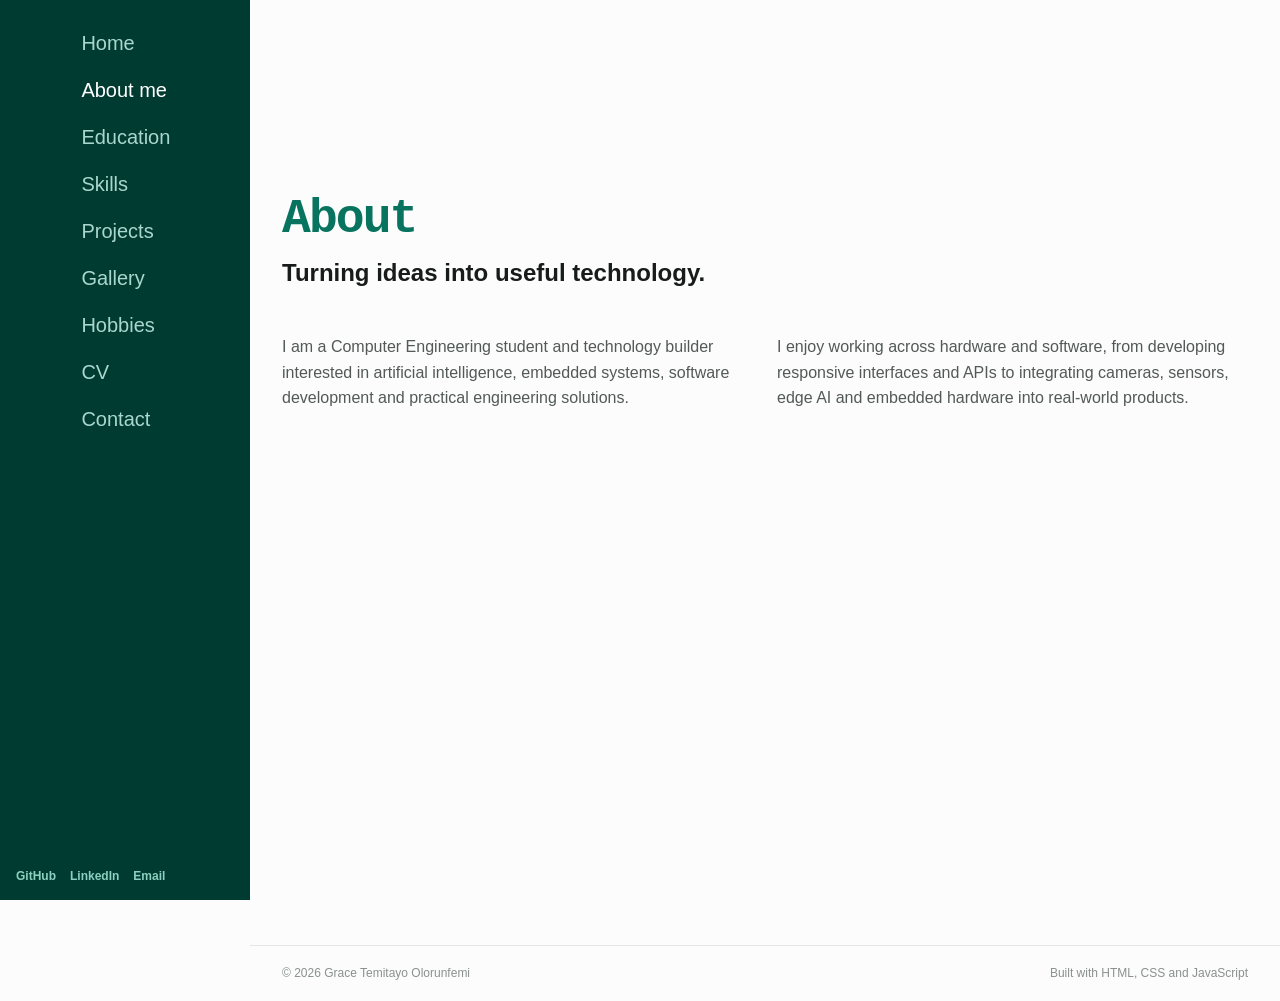
==== about.html @ 9be9e39b "Added gallery part" ====
<!DOCTYPE html>
<html lang="en">
<head>
  <meta charset="UTF-8">
  <meta name="viewport" content="width=device-width, initial-scale=1.0">
  <meta name="description" content="About Grace Temitayo Olorunfemi, a Computer Engineering student and technology builder.">
  <link rel="icon" type="image/png" href="assets/images/grace.png">
    <link rel="icon" type="image/png" href="assets/images/grace.png">
  <link rel="stylesheet" href="assets/style.css">
  <script src="assets/script.js" defer></script>
  <title>About</title>
</head>
<body>

  <input type="checkbox" id="menu-toggle" class="menu-toggle">

  <header class="mobile-header">
    <a href="index.html" class="mobile-brand">Grace</a>
    <label for="menu-toggle" class="menu-button" aria-label="Toggle navigation" aria-controls="site-navigation">
      <span></span><span></span><span></span>
    </label>
  </header>

  <aside class="sidebar">
    <div class="sidebar-top">
      <nav id="site-navigation" class="nav" aria-label="Main navigation">
        <a href="index.html" class="nav-link">Home</a>
        <a href="about.html" class="nav-link active">About me</a>
        <a href="education.html" class="nav-link">Education</a>
        <a href="skills.html" class="nav-link">Skills</a>
        <a href="projects.html" class="nav-link">Projects</a>
        <a href="gallery.html" class="nav-link">Gallery</a>
        <a href="hobbies.html" class="nav-link">Hobbies</a>
        <a href="cv.html" class="nav-link">CV</a>
        <a href="contact.html" class="nav-link">Contact</a>
      </nav>
    </div>
    <div class="sidebar-bottom">
      <div class="socials">
        <a href="#" aria-label="GitHub profile">GitHub</a>
        <a href="#" aria-label="LinkedIn profile">LinkedIn</a>
        <a href="mailto:graceolorunfemi96@gmail.com" aria-label="Email Grace">Email</a>
      </div>
    </div>
  </aside>

  <main id="main-content" class="main-content">
    <section id="about" class="section page-section">
      <div class="section-heading">
        <h2 class="eyebrow">About</h2>
        <h1>Turning ideas into useful technology.</h1>
      </div>
      <div class="about-grid">
        <p>I am a Computer Engineering student and technology builder interested in artificial intelligence, embedded systems, software development and practical engineering solutions.</p>
        <p>I enjoy working across hardware and software, from developing responsive interfaces and APIs to integrating cameras, sensors, edge AI and embedded hardware into real-world products.</p>
      </div>
    </section>
  </main>

  <footer class="footer">
    <span>© 2026 Grace Temitayo Olorunfemi</span>
    <span>Built with HTML, CSS and JavaScript</span>
  </footer>
</body>
</html>
---- assets/style.css ----
:root {
  --green-950: #003b32;
  --green-900: #00483d;
  --green-800: #075b4d;
  --green-700: #08745f;
  --green-600: #10806a;
  --mint: #e1f3ee;
  --mint-strong: #c9ebe2;
  --white: #ffffff;
  --off-white: #fbfcfb;
  --text: #171b1a;
  --muted: #747b78;
  --border: #e2e7e5;
  --shadow: 0 18px 50px rgba(0, 59, 50, 0.08);
  --radius: 12px;
}

* {
  box-sizing: border-box;
  margin: 0;
  padding: 0;
}

html {
  scroll-behavior: smooth;
  scroll-padding-top: 76px;
}

body {
  min-width: 320px;
  background: var(--off-white);
  color: var(--text);
  font-family: Arial, Helvetica, sans-serif;
  line-height: 1.6;
  overflow-x: hidden;
}

  #home{
    display: flex;
    flex-direction: column;
    align-items: center;
  }

a {
  color: inherit;
  text-decoration: none;
}

button,
input,
textarea {
  font: inherit;
}

.menu-toggle {
  position: absolute;
  opacity: 0;
  pointer-events: none;
}

/* ---------------- Mobile header ---------------- */

.mobile-header {
  position: sticky;
  top: 0;
  z-index: 100;
  height: 64px;
  padding: 0 16px;
  display: flex;
  align-items: center;
  justify-content: space-between;
  background: var(--green-950);
  color: white;
}

.mobile-brand {
  font-weight: 700;
  letter-spacing: -0.02em;
}

.mobile-avatar,
.logo {
  display: none;
  place-items: center;
  width: 60px;
  height: 38px;
  border-radius: 8px;
  background: var(--green-800);
  color: white;
  font-weight: 700;
}

.menu-button {
  width: 36px;
  height: 36px;
  display: flex;
  flex-direction: column;
  justify-content: center;
  gap: 5px;
  cursor: pointer;
}

#project-2:hover {
  background-color: var(--green-950);
  color: white;
}
.menu-button span {
  display: block;
  width: 17px;
  height: 2px;
  border-radius: 2px;
  background: white;
}

.hero-image {
  border: 1px solid #003b32;
  border-radius: 50%;
  box-shadow: inset 0 0 10px rgba(0, 59, 50, 0.2);
  width: 100%;
}
/* ---------------- Mobile nav drawer ---------------- */

.sidebar {
  position: fixed;
  inset: 64px 0 auto 0;
  z-index: 90;
  max-height: 0;
  overflow: hidden;
  background: var(--green-950);
  color: white;
  transition: max-height 0.3s ease;
}

.nav {
  display: flex;
  flex-direction: column;
  margin-left: 30%;
}

.nav a{
  font-size: 20px;
}
.nav-link {
  display: flex;
  align-items: center;
  gap: 20px;
  padding: 10px 4px;
  color: #a9d7ce;
  font-size: 14px;
}

.nav-link:hover,
.nav-link.active {
  color: white;
}

.icon {
  width: 18px;
  text-align: center;
  color: #69c8b5;
  font-size: 14px;
}

.sidebar-bottom {
  display: none;
}

#menu-toggle:checked ~ .sidebar {
  max-height: calc(100vh - 64px);
  overflow-y: auto;
}

/* ---------------- General layout ---------------- */

.main-content {
  width: 100%;
}

.section {
  width: 100%;
  max-width: 1100px;
  margin: 0 auto;
  padding: 76px 16px;
}
.section1 {
  width: 100%;
  max-width: 1100px;
  margin: 0 auto;
  padding: 76px 16px;
}

.hero {
  min-height: calc(100vh - 64px);
  display: flex;
  align-items: center;
  position: relative;
  padding-top: 60px;
  padding-bottom: 60px;
}

.hero-copy {
  width: 100%;
}

.terminal-line,
.hero-role,
.eyebrow {
  font-family: "Courier New", Courier, monospace;
}

.terminal-line {
  color: var(--green-700);
  font-size: 13px;
  margin-bottom: 10px;
}

.terminal-line span {
  margin-right: 9px;
  font-weight: 700;
}

.hero h1 {
  max-width: 720px;
  font-size: clamp(2.25rem, 11vw, 4.7rem);
  line-height: 1.02;
  letter-spacing: -0.055em;
  margin-bottom: 9px;
}

.hero-role {
  color: #666e6b;
  font-size: 14px;
}

.hero-actions {
  display: flex;
  flex-direction: column;
  gap: 10px;
  margin-top: 36px;
  max-width: 360px;
}

.button {
  min-height: 46px;
  display: inline-flex;
  justify-content: center;
  align-items: center;
  padding: 10px 18px;
  border: 1px solid var(--green-700);
  border-radius: 9px;
  font-weight: 700;
  font-size: 14px;
  cursor: pointer;
  transition: transform 0.2s ease, background 0.2s ease;
}

.button:hover {
  transform: translateY(-2px);
}

.button-primary {
  background: var(--green-700);
  color: white;
}

.button-primary:hover {
  background: var(--green-800);
}

.button-outline {
  background: transparent;
  color: var(--green-800);
}

.skill-pills,
.tech-list,
.hobby-list {
  display: flex;
  flex-wrap: wrap;
  gap: 8px;
}

.skill-pills {
  margin-top: 28px;
}

.skill-pills span,
.tech-list span,
.hobby-list span {
  padding: 5px 12px;
  border-radius: 999px;
  background: var(--mint);
  color: var(--green-900);
  font-size: 12px;
}



.section-heading {
  margin-bottom: 34px;
}

.eyebrow {
  color: var(--green-700);
  font-size: 20px;
  margin-bottom: 8px;
}

.section h2 {
  max-width: 700px;
  font-size: clamp(1.8rem, 7vw, 3rem);
  line-height: 1.1;
  letter-spacing: -0.04em;
}

.about-grid,
.contact-grid {
  display: grid;
  gap: 24px;
}

.about-grid p {
  color: #525956;
  max-width: 620px;
  font-size: 16px;
}

.timeline-card,
.skill-card,
.project-card,
.cv-box {
  border: 1px solid var(--border);
  background: white;
  border-radius: var(--radius);
  box-shadow: var(--shadow);
}

.timeline-card {
  position: relative;
  display: flex;
  gap: 18px;
  padding: 22px;
}

.timeline-dot {
  flex: 0 0 11px;
  width: 11px;
  height: 11px;
  margin-top: 7px;
  border-radius: 50%;
  background: var(--green-700);
  box-shadow: 0 0 0 6px var(--mint);
}

.card-kicker,
.project-tag {
  color: var(--green-700);
  text-transform: uppercase;
  letter-spacing: 0.08em;
  font-size: 10px;
  font-weight: 700;
}

.timeline-card h3,
.skill-card h3,
.project-card h3,
.cv-box h3 {
  margin: 4px 0 3px;
  font-size: 18px;
}

.muted {
  color: var(--muted);
  font-size: 13px;
}

.skills-grid,
.projects-grid {
  display: grid;
  gap: 14px;
}

.skill-card,
.project-card {
  padding: 22px;
}

.skill-number,
.project-index {
  font-family: "Courier New", Courier, monospace;
  color: #98a19e;
  font-size: 12px;
}

.skill-card p,
.project-card p {
  margin-top: 9px;
  color: var(--muted);
  font-size: 14px;
}

.projects-grid {
  grid-template-columns: 1fr;
}

.project-card {
  min-height: 230px;
  display: flex;
  flex-direction: column;
}

.project-top {
  display: flex;
  justify-content: space-between;
  align-items: center;
}

.project-card h3 {
  font-size: 21px;
  margin-top: 18px;
}

.project-card .tech-list {
  margin-top: auto;
  padding-top: 22px;
}

.project-card.featured {
  background: var(--green-950);
  color: white;
  border-color: var(--green-950);
}

.project-card.featured p {
  color: #b7d4ce;
}

.project-card.featured .project-tag {
  color: #7ed1bf;
}

.project-card.featured .skill-pills span,
.project-card.featured .tech-list span {
  background: rgba(255,255,255,0.1);
  color: white;
}

.hobby-list span {
  padding: 9px 15px;
  font-size: 13px;
}

.cv-box {
  padding: 24px;
  display: grid;
  gap: 22px;
  align-items: center;
}

.contact-lead {
  max-width: 480px;
  color: var(--muted);
  margin-bottom: 16px;
}

.contact-email {
  color: var(--green-700);
  font-weight: 700;
  word-break: break-word;
}

.contact-form {
  display: grid;
  gap: 15px;
}

.contact-form label {
  display: grid;
  gap: 6px;
  font-size: 13px;
  font-weight: 700;
}

.contact-form input,
.contact-form textarea {
  width: 100%;
  border: 1px solid var(--border);
  border-radius: 8px;
  background: white;
  padding: 12px 13px;
  outline: none;
  color: var(--text);
}

.contact-form input:focus,
.contact-form textarea:focus {
  border-color: var(--green-700);
  box-shadow: 0 0 0 3px var(--mint);
}

.contact-form textarea {
  resize: vertical;
}

.footer {
  width: 100%;
  padding: 24px 16px;
  border-top: 1px solid var(--border);
  color: #8a918e;
  display: flex;
  flex-direction: column;
  gap: 8px;
  align-items: center;
  text-align: center;
  font-size: 12px;
}

/* ---------------- Tablet ---------------- */

@media (min-width: 600px) {
  .hero-actions {
    flex-direction: row;
    max-width: none;
  }

  .mobile-avatar,
  .logo {
    display: grid;
  }
  .button {
    padding-left: 22px;
    padding-right: 22px;
  }

  .about-grid {
    grid-template-columns: 1fr 1fr;
  }

  .skills-grid {
    grid-template-columns: repeat(2, 1fr);
  }

  .projects-grid {
    grid-template-columns: repeat(2, 1fr);
  }

  .project-card.featured {
    grid-column: 1 / -1;
  }

  .cv-box {
    grid-template-columns: 1fr auto;
  }

  .contact-grid {
    grid-template-columns: 0.85fr 1.15fr;
    align-items: start;
  }
}

/* ---------------- Desktop ---------------- */

@media (min-width: 900px) {
  body {
    padding-left: var(--sidebar-width);
  }

  html {
    scroll-padding-top: 20px;
  }
  .mobile-avatar,
.logo {
    display: grid;
  }

  .mobile-header {
    display: none;
  }

  .sidebar {
    position: fixed;
    inset: 0 auto 0 0;
    width: var(--sidebar-width);
    max-height: none;
    height: 100vh;
    overflow: hidden;
    display: flex;
    flex-direction: column;
    justify-content: space-between;
    padding: 20px 16px 14px;
    background: var(--green-950);
  }

  .sidebar-top {
    width: 100%;
  }

  .logo {
    margin-bottom: 20px;
  }

  .nav {
    padding: 0;
    gap: 1px;
  }

  .nav-link {
    padding: 7px 0;
    font-size: 13px;
  }

  .sidebar-bottom {
    display: block;
  }

  .socials {
    display: flex;
    gap: 14px;
  }

  .socials a {
    color: #8bd0c1;
    font-size: 12px;
    font-weight: 700;
  }

  .main-content {
    min-height: calc(100vh - 58px);
  }

  .section {
    padding: 90px 32px;
    margin-top: 10%;
  }
  .section1 {
    padding: 90px 32px;
  }

  .hero {
    min-height: 100vh;
    padding-top: 50px;
    padding-bottom: 70px;
  }


  .avatar-large {
    width: 190px;
    height: 190px;
    border-radius: 50%;
    margin: auto;
    display: grid;
    place-items: center;
    background: linear-gradient(145deg, #f5faf8, #e4f2ee);
    color: var(--green-700);
    font-size: 44px;
    font-weight: 800;
  }

  .code-card {
    position: absolute;
    right: 0;
    bottom: 0;
    display: grid;
    grid-template-columns: 25px 1fr;
    gap: 3px 10px;
    width: 145px;
    padding: 14px;
    border: 1px solid var(--border);
    border-radius: 9px;
    background: white;
    box-shadow: var(--shadow);
    color: var(--green-800);
    font: 11px/1.4 "Courier New", monospace;
  }

  .code-card span:nth-child(odd) {
    color: #a3aaa7;
  }

  .hero h1 {
    max-width: 680px;
  }

  .hero-copy {
    max-width: 760px;
  }

  .section-heading {
    margin-bottom: 42px;
  }

  .skills-grid {
    grid-template-columns: repeat(4, 1fr);
  }

  .projects-grid {
    grid-template-columns: repeat(2, 1fr);
  }

  .project-card.featured {
    grid-column: auto;
  }

  .footer {
    margin-left: 0;
    padding: 18px 32px;
    flex-direction: row;
    justify-content: space-between;
    text-align: left;
  }
}

/* ---------------- Large desktop ---------------- */

@media (min-width: 1200px) {
  :root {
    --sidebar-width: 15%;
  }

  .section {
    padding-left: 32px;
    padding-right: 32px;
  }
  .section1 {
    padding-left: 32px;
    padding-right: 32px;
  }

}

/* Accessibility / reduced motion */

@media (prefers-reduced-motion: reduce) {
  html {
    scroll-behavior: auto;
  }

  * {
    transition: none !important;
  }
}

/* =========================================================
   Improved mobile-first home / hero section
   Paste this at the end of style.css
   ========================================================= */

:root {
  --sidebar-width: 230px;
}

/* Fixes the invalid desktop sidebar width from 900px–1199px */
@media (min-width: 1200px) {
  :root {
    --sidebar-width: 250px;
  }
}

#home {
  display: grid;
  grid-template-columns: 1fr;
  align-content: center;
  gap: 38px;
  min-height: calc(100svh - 64px);
  padding-top: clamp(52px, 10vw, 76px);
  padding-bottom: clamp(52px, 12vw, 82px);
  overflow: hidden;
  isolation: isolate;
}


.hero-copy {
  width: 100%;
  max-width: 690px;
}

.terminal-line {
  display: flex;
  align-items: center;
  gap: 8px;
  width: fit-content;
  margin-bottom: 15px;
  padding: 6px 10px;
  border: 1px solid var(--mint-strong);
  border-radius: 999px;
  background: rgba(225, 243, 238, 0.65);
  color: var(--green-800);
  font-size: 11px;
  font-weight: 700;
  letter-spacing: 0.02em;
}

.terminal-line span {
  margin: 0;
}

.terminal-line span:first-child {
  color: var(--green-700);
}

.terminal-command {
  color: var(--muted);
}

.hero-kicker {
  margin-bottom: 12px;
  color: var(--green-700);
  font-size: clamp(0.72rem, 2.8vw, 0.88rem);
  font-weight: 700;
  letter-spacing: 0.055em;
  line-height: 1.4;
  text-transform: uppercase;
}

.hero h1 {
  max-width: 760px;
  margin-bottom: 18px;
  font-family: Arial, Helvetica, sans-serif;
  font-size: clamp(2.7rem, 12.5vw, 5.7rem);
  font-weight: 800;
  letter-spacing: -0.065em;
  line-height: 0.96;
}

.hero h1 span {
  display: block;
  color: var(--green-700);
}

.hero-role {
  max-width: 590px;
  color: #59615e;
  font-family: Arial, Helvetica, sans-serif;
  font-size: clamp(0.98rem, 3.8vw, 1.12rem);
  line-height: 1.75;
}

.hero-actions {
  display: grid;
  grid-template-columns: 1fr;
  width: 100%;
  max-width: 360px;
  margin-top: 30px;
  gap: 11px;
}

.hero-actions .button {
  width: 100%;
  min-height: 50px;
}

.button {
  transition:
    transform 0.2s ease,
    box-shadow 0.2s ease,
    background 0.2s ease,
    color 0.2s ease;
}

.button:hover {
  transform: translateY(-2px);
}

.button:focus-visible,
.nav-link:focus-visible,
.socials a:focus-visible {
  outline: 3px solid #72d2bf;
  outline-offset: 3px;
}

.button-primary {
  box-shadow: 0 10px 22px rgba(8, 116, 95, 0.18);
}

.button-primary:hover {
  box-shadow: 0 14px 28px rgba(8, 116, 95, 0.26);
}

.button-outline {
  background: rgba(255, 255, 255, 0.72);
}

.button-outline:hover {
  background: var(--mint);
}

.skill-pills {
  max-width: 560px;
  margin-top: 25px;
  gap: 8px;
}

.skill-pills span {
  padding: 6px 11px;
  border: 1px solid var(--mint-strong);
  background: rgba(225, 243, 238, 0.75);
  color: var(--green-900);
  font-size: 11px;
  font-weight: 700;
}

.hero-image-frame {
  position: relative;
  z-index: 1;
  width: 100%;
  height: 88%;
  margin: 4% auto 0;
  overflow: hidden;
  border: 3px solid var(--white);
  border-radius: 50%;
  background: var(--mint-strong);
  box-shadow: 0 22px 45px rgba(0, 59, 50, 0.18);
}

.hero-image {
  display: block;
  width: 100%;
  height: 100%;
  border: 0;
  border-radius: 0;
  object-fit: cover;
  object-position: center top;
  box-shadow: none;
}

.hero-badge {
  position: absolute;
  z-index: 2;
  left: 0;
  bottom: 8%;
  display: inline-flex;
  align-items: center;
  gap: 8px;
  padding: 9px 12px;
  border: 1px solid var(--border);
  border-radius: 999px;
  background: rgba(255, 255, 255, 0.94);
  box-shadow: 0 10px 25px rgba(0, 59, 50, 0.12);
  color: var(--green-900);
  font-size: 11px;
  font-weight: 700;
  white-space: nowrap;
}

.status-dot {
  width: 8px;
  height: 8px;
  border-radius: 50%;
  background: #23a784;
  box-shadow: 0 0 0 4px rgba(35, 167, 132, 0.14);
}

.hero-code-card {
  position: absolute;
  z-index: 2;
  right: -4%;
  top: 13%;
  display: grid;
  grid-template-columns: 22px 1fr;
  gap: 3px 8px;
  padding: 10px 11px;
  border: 1px solid var(--border);
  border-radius: 10px;
  background: rgba(255, 255, 255, 0.94);
  box-shadow: var(--shadow);
  color: var(--green-800);
  font: 10px/1.45 "Courier New", monospace;
}

.hero-code-card span:nth-child(odd) {
  color: #9ca5a1;
}

/* Small tablets */
@media (min-width: 520px) {
  #home {
    gap: 44px;
  }
  .mobile-avatar,
.logo {
    display: grid;
  }

  .hero-actions {
    display: flex;
    max-width: none;
  }

  .hero-actions .button {
    width: auto;
  }
}

/* Desktop layout */
@media (min-width: 900px) {
  #home {
    grid-template-columns: minmax(0, 1fr) minmax(280px, 390px);
    align-items: center;
    column-gap: clamp(45px, 7vw, 110px);
    min-height: 100vh;
    padding-top: 70px;
    padding-bottom: 70px;
  }

  .hero h1 {
    font-size: clamp(4rem, 6vw, 5.7rem);
  }

  .hero-image-frame {
    width: 100%;
    height: 90%;
  }

  .hero-badge {
    left: -5%;
  }

  .hero-code-card {
    right: -6%;
  }
}

/* ---------------- Gallery (CSS-only, no JS) ---------------- */

.filter-radio {
  position: absolute;
  opacity: 0;
  pointer-events: none;
}

.gallery-filters {
  display: flex;
  flex-wrap: wrap;
  gap: 8px;
  margin-bottom: 24px;
}

.filter-btn {
  display: inline-flex;
  align-items: center;
  padding: 8px 16px;
  border: 1px solid var(--border);
  border-radius: 999px;
  background: white;
  color: var(--muted);
  font-size: 13px;
  font-weight: 700;
  cursor: pointer;
  transition: background 0.2s ease, color 0.2s ease, border-color 0.2s ease;
}

.filter-btn:hover {
  border-color: var(--green-700);
  color: var(--green-800);
}

.filter-radio:focus-visible + .gallery-filters label,
.filter-radio:focus-visible ~ .gallery-filters label {
  outline: 3px solid #72d2bf;
  outline-offset: 3px;
}

/* Active filter button state — driven by which radio is :checked */
#filter-all:checked ~ .gallery-filters label[for="filter-all"],
#filter-competitions:checked ~ .gallery-filters label[for="filter-competitions"],
#filter-projects:checked ~ .gallery-filters label[for="filter-projects"],
#filter-teaching:checked ~ .gallery-filters label[for="filter-teaching"],
#filter-campus:checked ~ .gallery-filters label[for="filter-campus"] {
  background: var(--green-700);
  border-color: var(--green-700);
  color: white;
}

.gallery-grid {
  display: grid;
  grid-template-columns: repeat(2, 1fr);
  gap: 14px;
}

/* Hide non-matching tiles — driven by which radio is :checked */
#filter-competitions:checked ~ .gallery-grid .gallery-item:not([data-category="competitions"]),
#filter-projects:checked ~ .gallery-grid .gallery-item:not([data-category="projects"]),
#filter-teaching:checked ~ .gallery-grid .gallery-item:not([data-category="teaching"]),
#filter-campus:checked ~ .gallery-grid .gallery-item:not([data-category="campus"]) {
  display: none;
}

.gallery-item {
  display: block;
  position: relative;
  aspect-ratio: 4 / 5;
  overflow: hidden;
  border: 1px solid var(--border);
  border-radius: var(--radius);
  background: linear-gradient(145deg, var(--mint), var(--mint-strong));
  box-shadow: var(--shadow);
  cursor: pointer;
}

.gallery-item img {
  display: block;
  width: 100%;
  height: 100%;
  object-fit: cover;
  transition: transform 0.35s ease;
}

.gallery-item:hover img {
  transform: scale(1.06);
}

.gallery-caption {
  position: absolute;
  inset: auto 0 0 0;
  padding: 12px;
  background: linear-gradient(to top, rgba(0, 59, 50, 0.82), rgba(0, 59, 50, 0));
  color: white;
  opacity: 0;
  transform: translateY(6px);
  transition: opacity 0.25s ease, transform 0.25s ease;
}

.gallery-item:hover .gallery-caption,
.gallery-item:focus-visible .gallery-caption {
  opacity: 1;
  transform: translateY(0);
}

.gallery-caption span {
  display: block;
  font-size: 11px;
  font-weight: 700;
  text-transform: uppercase;
  letter-spacing: 0.06em;
  color: #9fe3d3;
  margin-bottom: 2px;
}

.gallery-caption strong {
  font-size: 13px;
  font-weight: 700;
}

/* Lightbox — pure CSS via :target, no JS */

.lightbox-target {
  position: fixed;
  inset: 0;
  z-index: 200;
  display: none;
  align-items: center;
  justify-content: center;
  padding: 24px;
}

.lightbox-target:target {
  display: flex;
}

.lightbox-backdrop {
  position: absolute;
  inset: 0;
  background: rgba(0, 20, 16, 0.88);
}

.lightbox-inner {
  position: relative;
  z-index: 1;
  width: 100%;
  max-width: 720px;
}

.lightbox-inner img {
  display: block;
  width: 100%;
  max-height: 78vh;
  object-fit: contain;
  border-radius: 10px;
  background: var(--mint-strong);
}

.lightbox-caption {
  margin-top: 12px;
  color: #d7ece7;
  font-size: 13px;
  text-align: center;
}

.lightbox-close {
  position: absolute;
  top: -18px;
  right: -6px;
  width: 34px;
  height: 34px;
  display: grid;
  place-items: center;
  border: none;
  border-radius: 50%;
  background: white;
  color: var(--green-900);
  font-size: 16px;
  font-weight: 700;
  text-decoration: none;
}

@media (min-width: 600px) {
  .gallery-grid {
    grid-template-columns: repeat(3, 1fr);
  }
}

@media (min-width: 900px) {
  .gallery-grid {
    grid-template-columns: repeat(4, 1fr);
    gap: 16px;
  }
}
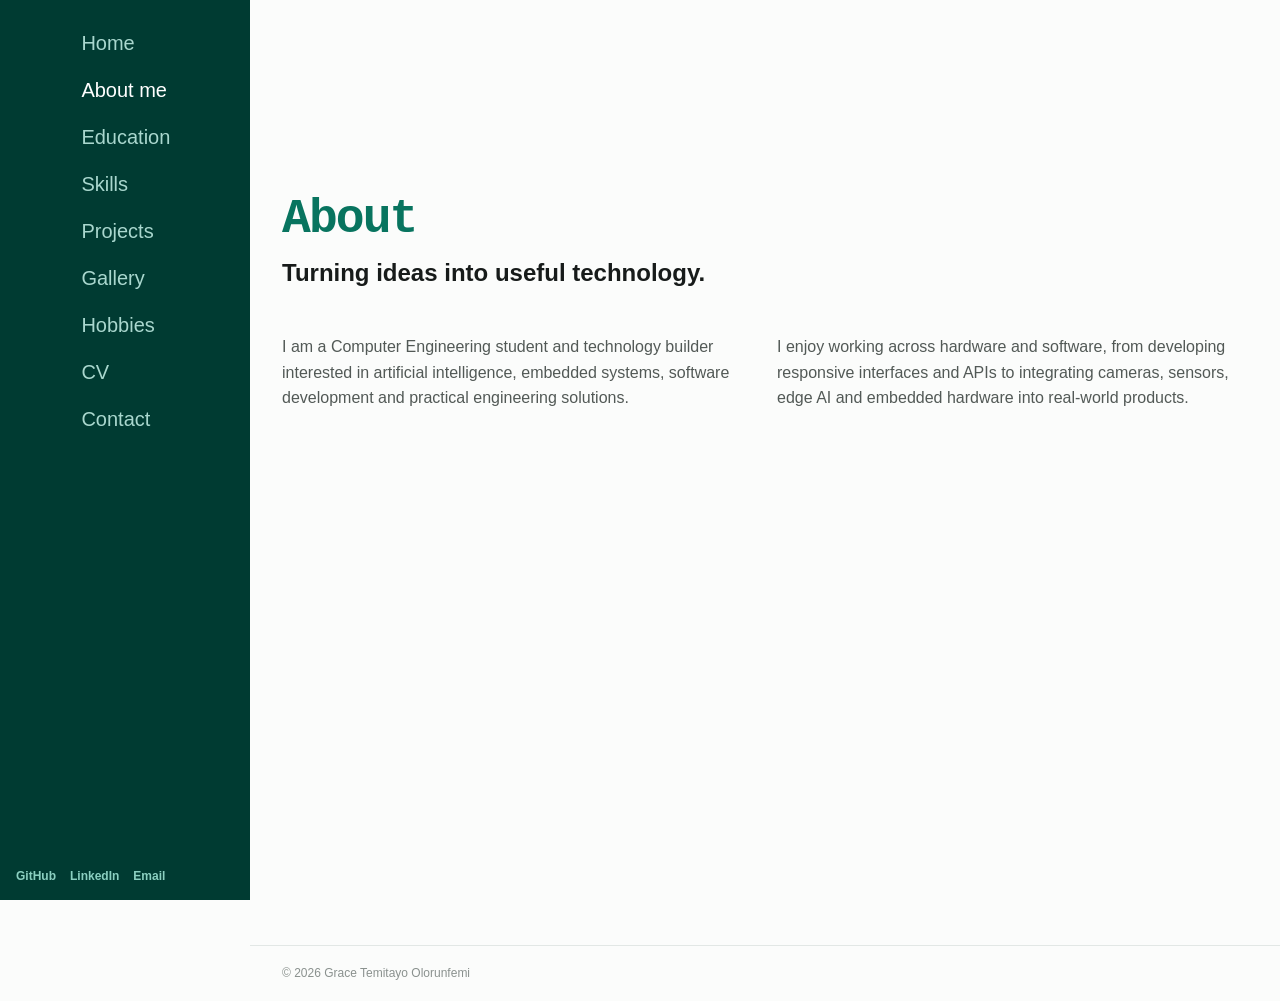
==== commit a06be264: "checked" ====
--- a/about.html
+++ b/about.html
@@ -5,38 +5,36 @@
   <meta name="viewport" content="width=device-width, initial-scale=1.0">
   <meta name="description" content="About Grace Temitayo Olorunfemi, a Computer Engineering student and technology builder.">
   <link rel="icon" type="image/png" href="assets/images/grace.png">
-    <link rel="icon" type="image/png" href="assets/images/grace.png">
   <link rel="stylesheet" href="assets/style.css">
-  <script src="assets/script.js" defer></script>
-  <title>About</title>
+  <title>About Grace</title>
 </head>
 <body>
 
-  <input type="checkbox" id="menu-toggle" class="menu-toggle">
+  <input type="checkbox" id="nav-open" class="nav-open">
 
-  <header class="mobile-header">
-    <a href="index.html" class="mobile-brand">Grace</a>
-    <label for="menu-toggle" class="menu-button" aria-label="Toggle navigation" aria-controls="site-navigation">
+  <header class="phone-bar">
+    <a href="index.html" class="phone-brand">Grace</a>
+    <label for="nav-open" class="ham" aria-label="Toggle navigation" aria-controls="primary-nav">
       <span></span><span></span><span></span>
     </label>
   </header>
 
-  <aside class="sidebar">
-    <div class="sidebar-top">
-      <nav id="site-navigation" class="nav" aria-label="Main navigation">
-        <a href="index.html" class="nav-link">Home</a>
-        <a href="about.html" class="nav-link active">About me</a>
-        <a href="education.html" class="nav-link">Education</a>
-        <a href="skills.html" class="nav-link">Skills</a>
-        <a href="projects.html" class="nav-link">Projects</a>
-        <a href="gallery.html" class="nav-link">Gallery</a>
-        <a href="hobbies.html" class="nav-link">Hobbies</a>
-        <a href="cv.html" class="nav-link">CV</a>
-        <a href="contact.html" class="nav-link">Contact</a>
+  <aside class="side-nav">
+    <div class="side-nav-top">
+      <nav id="primary-nav" class="links" aria-label="Main navigation">
+        <a href="index.html" class="link">Home</a>
+        <a href="about.html" class="link active">About me</a>
+        <a href="education.html" class="link">Education</a>
+        <a href="skills.html" class="link">Skills</a>
+        <a href="projects.html" class="link">Projects</a>
+        <a href="gallery.html" class="link">Gallery</a>
+        <a href="hobbies.html" class="link">Hobbies</a>
+        <a href="cv.html" class="link">CV</a>
+        <a href="contact.html" class="link">Contact</a>
       </nav>
     </div>
-    <div class="sidebar-bottom">
-      <div class="socials">
+    <div class="side-nav-base">
+      <div class="peer-links">
         <a href="#" aria-label="GitHub profile">GitHub</a>
         <a href="#" aria-label="LinkedIn profile">LinkedIn</a>
         <a href="mailto:graceolorunfemi96@gmail.com" aria-label="Email Grace">Email</a>
@@ -44,22 +42,21 @@
     </div>
   </aside>
 
-  <main id="main-content" class="main-content">
-    <section id="about" class="section page-section">
-      <div class="section-heading">
-        <h2 class="eyebrow">About</h2>
+  <main id="main" class="main">
+    <section id="about" class="wrap page-block">
+      <div class="head-block">
+        <h2 class="overline">About</h2>
         <h1>Turning ideas into useful technology.</h1>
       </div>
-      <div class="about-grid">
+      <div class="split-2">
         <p>I am a Computer Engineering student and technology builder interested in artificial intelligence, embedded systems, software development and practical engineering solutions.</p>
         <p>I enjoy working across hardware and software, from developing responsive interfaces and APIs to integrating cameras, sensors, edge AI and embedded hardware into real-world products.</p>
       </div>
     </section>
   </main>
 
-  <footer class="footer">
+  <footer class="foot">
     <span>© 2026 Grace Temitayo Olorunfemi</span>
-    <span>Built with HTML, CSS and JavaScript</span>
   </footer>
 </body>
-</html>
+</html>
--- a/assets/style.css
+++ b/assets/style.css
@@ -13,6 +13,7 @@
   --border: #e2e7e5;
   --shadow: 0 18px 50px rgba(0, 59, 50, 0.08);
   --radius: 12px;
+  --sidebar-width: 230px;
 }
 
 * {
@@ -35,11 +36,11 @@
   overflow-x: hidden;
 }
 
-  #home{
-    display: flex;
-    flex-direction: column;
-    align-items: center;
-  }
+#landing {
+  display: flex;
+  flex-direction: column;
+  align-items: center;
+}
 
 a {
   color: inherit;
@@ -52,7 +53,7 @@
   font: inherit;
 }
 
-.menu-toggle {
+.nav-open {
   position: absolute;
   opacity: 0;
   pointer-events: none;
@@ -60,7 +61,7 @@
 
 /* ---------------- Mobile header ---------------- */
 
-.mobile-header {
+.phone-bar {
   position: sticky;
   top: 0;
   z-index: 100;
@@ -73,13 +74,13 @@
   color: white;
 }
 
-.mobile-brand {
+.phone-brand {
   font-weight: 700;
   letter-spacing: -0.02em;
 }
 
-.mobile-avatar,
-.logo {
+.phone-mark,
+.mark {
   display: none;
   place-items: center;
   width: 60px;
@@ -90,7 +91,7 @@
   font-weight: 700;
 }
 
-.menu-button {
+.ham {
   width: 36px;
   height: 36px;
   display: flex;
@@ -100,11 +101,12 @@
   cursor: pointer;
 }
 
-#project-2:hover {
+#work-2:hover {
   background-color: var(--green-950);
   color: white;
 }
-.menu-button span {
+
+.ham span {
   display: block;
   width: 17px;
   height: 2px;
@@ -112,15 +114,16 @@
   background: white;
 }
 
-.hero-image {
+.photo {
   border: 1px solid #003b32;
   border-radius: 50%;
   box-shadow: inset 0 0 10px rgba(0, 59, 50, 0.2);
   width: 100%;
 }
+
 /* ---------------- Mobile nav drawer ---------------- */
 
-.sidebar {
+.side-nav {
   position: fixed;
   inset: 64px 0 auto 0;
   z-index: 90;
@@ -131,16 +134,17 @@
   transition: max-height 0.3s ease;
 }
 
-.nav {
+.links {
   display: flex;
   flex-direction: column;
   margin-left: 30%;
 }
 
-.nav a{
+.links a {
   font-size: 20px;
 }
-.nav-link {
+
+.link {
   display: flex;
   align-items: center;
   gap: 20px;
@@ -149,47 +153,48 @@
   font-size: 14px;
 }
 
-.nav-link:hover,
-.nav-link.active {
+.link:hover,
+.link.active {
   color: white;
 }
 
-.icon {
+.link-icon {
   width: 18px;
   text-align: center;
   color: #69c8b5;
   font-size: 14px;
 }
 
-.sidebar-bottom {
+.side-nav-base {
   display: none;
 }
 
-#menu-toggle:checked ~ .sidebar {
+#nav-open:checked ~ .side-nav {
   max-height: calc(100vh - 64px);
   overflow-y: auto;
 }
 
 /* ---------------- General layout ---------------- */
 
-.main-content {
-  width: 100%;
-}
-
-.section {
+.main {
+  width: 100%;
+}
+
+.wrap {
   width: 100%;
   max-width: 1100px;
   margin: 0 auto;
   padding: 76px 16px;
 }
-.section1 {
+
+.wrap-tight {
   width: 100%;
   max-width: 1100px;
   margin: 0 auto;
   padding: 76px 16px;
 }
 
-.hero {
+.splash {
   min-height: calc(100vh - 64px);
   display: flex;
   align-items: center;
@@ -198,28 +203,28 @@
   padding-bottom: 60px;
 }
 
-.hero-copy {
-  width: 100%;
-}
-
-.terminal-line,
-.hero-role,
-.eyebrow {
+.splash-text {
+  width: 100%;
+}
+
+.cli,
+.splash-bio,
+.overline {
   font-family: "Courier New", Courier, monospace;
 }
 
-.terminal-line {
+.cli {
   color: var(--green-700);
   font-size: 13px;
   margin-bottom: 10px;
 }
 
-.terminal-line span {
+.cli span {
   margin-right: 9px;
   font-weight: 700;
 }
 
-.hero h1 {
+.splash h1 {
   max-width: 720px;
   font-size: clamp(2.25rem, 11vw, 4.7rem);
   line-height: 1.02;
@@ -227,12 +232,12 @@
   margin-bottom: 9px;
 }
 
-.hero-role {
+.splash-bio {
   color: #666e6b;
   font-size: 14px;
 }
 
-.hero-actions {
+.splash-cta {
   display: flex;
   flex-direction: column;
   gap: 10px;
@@ -240,7 +245,7 @@
   max-width: 360px;
 }
 
-.button {
+.btn {
   min-height: 46px;
   display: inline-flex;
   justify-content: center;
@@ -254,39 +259,39 @@
   transition: transform 0.2s ease, background 0.2s ease;
 }
 
-.button:hover {
+.btn:hover {
   transform: translateY(-2px);
 }
 
-.button-primary {
+.btn-solid {
   background: var(--green-700);
   color: white;
 }
 
-.button-primary:hover {
+.btn-solid:hover {
   background: var(--green-800);
 }
 
-.button-outline {
+.btn-ghost {
   background: transparent;
   color: var(--green-800);
 }
 
-.skill-pills,
-.tech-list,
-.hobby-list {
+.chips,
+.stack,
+.hobby-chips {
   display: flex;
   flex-wrap: wrap;
   gap: 8px;
 }
 
-.skill-pills {
+.chips {
   margin-top: 28px;
 }
 
-.skill-pills span,
-.tech-list span,
-.hobby-list span {
+.chips span,
+.stack span,
+.hobby-chips span {
   padding: 5px 12px;
   border-radius: 999px;
   background: var(--mint);
@@ -294,55 +299,53 @@
   font-size: 12px;
 }
 
-
-
-.section-heading {
+.head-block {
   margin-bottom: 34px;
 }
 
-.eyebrow {
+.overline {
   color: var(--green-700);
   font-size: 20px;
   margin-bottom: 8px;
 }
 
-.section h2 {
+.wrap h2 {
   max-width: 700px;
   font-size: clamp(1.8rem, 7vw, 3rem);
   line-height: 1.1;
   letter-spacing: -0.04em;
 }
 
-.about-grid,
-.contact-grid {
+.split-2,
+.contact-split {
   display: grid;
   gap: 24px;
 }
 
-.about-grid p {
+.split-2 p {
   color: #525956;
   max-width: 620px;
   font-size: 16px;
 }
 
-.timeline-card,
-.skill-card,
-.project-card,
-.cv-box {
+.step-card,
+.skill-tile,
+.work-tile,
+.cv-panel {
   border: 1px solid var(--border);
   background: white;
   border-radius: var(--radius);
   box-shadow: var(--shadow);
 }
 
-.timeline-card {
+.step-card {
   position: relative;
   display: flex;
   gap: 18px;
   padding: 22px;
 }
 
-.timeline-dot {
+.step-dot {
   flex: 0 0 11px;
   width: 11px;
   height: 11px;
@@ -352,8 +355,7 @@
   box-shadow: 0 0 0 6px var(--mint);
 }
 
-.card-kicker,
-.project-tag {
+.micro-label {
   color: var(--green-700);
   text-transform: uppercase;
   letter-spacing: 0.08em;
@@ -361,128 +363,128 @@
   font-weight: 700;
 }
 
-.timeline-card h3,
-.skill-card h3,
-.project-card h3,
-.cv-box h3 {
+.step-card h3,
+.skill-tile h3,
+.work-tile h3,
+.cv-panel h3 {
   margin: 4px 0 3px;
   font-size: 18px;
 }
 
-.muted {
+.dim {
   color: var(--muted);
   font-size: 13px;
 }
 
-.skills-grid,
-.projects-grid {
+.skill-board,
+.work-board {
   display: grid;
   gap: 14px;
 }
 
-.skill-card,
-.project-card {
+.skill-tile,
+.work-tile {
   padding: 22px;
 }
 
-.skill-number,
-.project-index {
+.tile-num,
+.work-num {
   font-family: "Courier New", Courier, monospace;
   color: #98a19e;
   font-size: 12px;
 }
 
-.skill-card p,
-.project-card p {
+.skill-tile p,
+.work-tile p {
   margin-top: 9px;
   color: var(--muted);
   font-size: 14px;
 }
 
-.projects-grid {
+.work-board {
   grid-template-columns: 1fr;
 }
 
-.project-card {
+.work-tile {
   min-height: 230px;
   display: flex;
   flex-direction: column;
 }
 
-.project-top {
+.work-top {
   display: flex;
   justify-content: space-between;
   align-items: center;
 }
 
-.project-card h3 {
+.work-tile h3 {
   font-size: 21px;
   margin-top: 18px;
 }
 
-.project-card .tech-list {
+.work-tile .stack {
   margin-top: auto;
   padding-top: 22px;
 }
 
-.project-card.featured {
+.work-tile.is-featured {
   background: var(--green-950);
   color: white;
   border-color: var(--green-950);
 }
 
-.project-card.featured p {
+.work-tile.is-featured p {
   color: #b7d4ce;
 }
 
-.project-card.featured .project-tag {
+.work-tile.is-featured .micro-label {
   color: #7ed1bf;
 }
 
-.project-card.featured .skill-pills span,
-.project-card.featured .tech-list span {
-  background: rgba(255,255,255,0.1);
+.work-tile.is-featured .chips span,
+.work-tile.is-featured .stack span {
+  background: rgba(255, 255, 255, 0.1);
   color: white;
 }
 
-.hobby-list span {
+.hobby-chips span {
   padding: 9px 15px;
   font-size: 13px;
 }
 
-.cv-box {
+.cv-panel {
   padding: 24px;
   display: grid;
   gap: 22px;
   align-items: center;
 }
 
-.contact-lead {
+.contact-intro {
   max-width: 480px;
   color: var(--muted);
   margin-bottom: 16px;
 }
 
-.contact-email {
+.email-link {
   color: var(--green-700);
   font-weight: 700;
   word-break: break-word;
 }
 
-.contact-form {
+.message-form {
   display: grid;
   gap: 15px;
 }
 
-.contact-form label {
+.message-form label {
   display: grid;
   gap: 6px;
   font-size: 13px;
   font-weight: 700;
 }
 
-.contact-form input,
-.contact-form textarea {
+.message-form input,
+.message-form textarea {
   width: 100%;
   border: 1px solid var(--border);
   border-radius: 8px;
@@ -492,17 +494,17 @@
   color: var(--text);
 }
 
-.contact-form input:focus,
-.contact-form textarea:focus {
+.message-form input:focus,
+.message-form textarea:focus {
   border-color: var(--green-700);
   box-shadow: 0 0 0 3px var(--mint);
 }
 
-.contact-form textarea {
+.message-form textarea {
   resize: vertical;
 }
 
-.footer {
+.foot {
   width: 100%;
   padding: 24px 16px;
   border-top: 1px solid var(--border);
@@ -518,41 +520,42 @@
 /* ---------------- Tablet ---------------- */
 
 @media (min-width: 600px) {
-  .hero-actions {
+  .splash-cta {
     flex-direction: row;
     max-width: none;
   }
 
-  .mobile-avatar,
-  .logo {
+  .phone-mark,
+  .mark {
     display: grid;
   }
-  .button {
+
+  .btn {
     padding-left: 22px;
     padding-right: 22px;
   }
 
-  .about-grid {
+  .split-2 {
     grid-template-columns: 1fr 1fr;
   }
 
-  .skills-grid {
+  .skill-board {
     grid-template-columns: repeat(2, 1fr);
   }
 
-  .projects-grid {
+  .work-board {
     grid-template-columns: repeat(2, 1fr);
   }
 
-  .project-card.featured {
+  .work-tile.is-featured {
     grid-column: 1 / -1;
   }
 
-  .cv-box {
+  .cv-panel {
     grid-template-columns: 1fr auto;
   }
 
-  .contact-grid {
+  .contact-split {
     grid-template-columns: 0.85fr 1.15fr;
     align-items: start;
   }
@@ -568,16 +571,17 @@
   html {
     scroll-padding-top: 20px;
   }
-  .mobile-avatar,
-.logo {
+
+  .phone-mark,
+  .mark {
     display: grid;
   }
 
-  .mobile-header {
+  .phone-bar {
     display: none;
   }
 
-  .sidebar {
+  .side-nav {
     position: fixed;
     inset: 0 auto 0 0;
     width: var(--sidebar-width);
@@ -591,59 +595,59 @@
     background: var(--green-950);
   }
 
-  .sidebar-top {
+  .side-nav-top {
     width: 100%;
   }
 
-  .logo {
+  .mark {
     margin-bottom: 20px;
   }
 
-  .nav {
+  .links {
     padding: 0;
     gap: 1px;
   }
 
-  .nav-link {
+  .link {
     padding: 7px 0;
     font-size: 13px;
   }
 
-  .sidebar-bottom {
+  .side-nav-base {
     display: block;
   }
 
-  .socials {
+  .peer-links {
     display: flex;
     gap: 14px;
   }
 
-  .socials a {
+  .peer-links a {
     color: #8bd0c1;
     font-size: 12px;
     font-weight: 700;
   }
 
-  .main-content {
+  .main {
     min-height: calc(100vh - 58px);
   }
 
-  .section {
+  .wrap {
     padding: 90px 32px;
     margin-top: 10%;
   }
-  .section1 {
+
+  .wrap-tight {
     padding: 90px 32px;
   }
 
-  .hero {
+  .splash {
     min-height: 100vh;
     padding-top: 50px;
     padding-bottom: 70px;
   }
 
-
-  .avatar-large {
+  .big-avatar {
     width: 190px;
     height: 190px;
     border-radius: 50%;
@@ -656,7 +660,7 @@
     font-weight: 800;
   }
 
-  .code-card {
+  .snippet {
     position: absolute;
     right: 0;
     bottom: 0;
@@ -673,35 +677,35 @@
     font: 11px/1.4 "Courier New", monospace;
   }
 
-  .code-card span:nth-child(odd) {
+  .snippet span:nth-child(odd) {
     color: #a3aaa7;
   }
 
-  .hero h1 {
+  .splash h1 {
     max-width: 680px;
   }
 
-  .hero-copy {
+  .splash-text {
     max-width: 760px;
   }
 
-  .section-heading {
+  .head-block {
     margin-bottom: 42px;
   }
 
-  .skills-grid {
+  .skill-board {
     grid-template-columns: repeat(4, 1fr);
   }
 
-  .projects-grid {
+  .work-board {
     grid-template-columns: repeat(2, 1fr);
   }
 
-  .project-card.featured {
+  .work-tile.is-featured {
     grid-column: auto;
   }
 
-  .footer {
+  .foot {
     margin-left: 0;
     padding: 18px 32px;
     flex-direction: row;
@@ -714,18 +718,18 @@
 
 @media (min-width: 1200px) {
   :root {
-    --sidebar-width: 15%;
-  }
-
-  .section {
+    --sidebar-width: 250px;
+  }
+
+  .wrap {
     padding-left: 32px;
     padding-right: 32px;
   }
-  .section1 {
+
+  .wrap-tight {
     padding-left: 32px;
     padding-right: 32px;
   }
-
 }
 
 /* Accessibility / reduced motion */
@@ -741,22 +745,10 @@
 }
 
 /* =========================================================
-   Improved mobile-first home / hero section
-   Paste this at the end of style.css
+   Home / splash refinements
    ========================================================= */
 
-:root {
-  --sidebar-width: 230px;
-}
-
-/* Fixes the invalid desktop sidebar width from 900px–1199px */
-@media (min-width: 1200px) {
-  :root {
-    --sidebar-width: 250px;
-  }
-}
-
-#home {
+#landing {
   display: grid;
   grid-template-columns: 1fr;
   align-content: center;
@@ -768,13 +760,12 @@
   isolation: isolate;
 }
 
-
-.hero-copy {
+.splash-text {
   width: 100%;
   max-width: 690px;
 }
 
-.terminal-line {
+.cli {
   display: flex;
   align-items: center;
   gap: 8px;
@@ -790,19 +781,19 @@
   letter-spacing: 0.02em;
 }
 
-.terminal-line span {
+.cli span {
   margin: 0;
 }
 
-.terminal-line span:first-child {
+.cli span:first-child {
   color: var(--green-700);
 }
 
-.terminal-command {
+.cli-cmd {
   color: var(--muted);
 }
 
-.hero-kicker {
+.splash-label {
   margin-bottom: 12px;
   color: var(--green-700);
   font-size: clamp(0.72rem, 2.8vw, 0.88rem);
@@ -812,7 +803,7 @@
   text-transform: uppercase;
 }
 
-.hero h1 {
+.splash h1 {
   max-width: 760px;
   margin-bottom: 18px;
   font-family: Arial, Helvetica, sans-serif;
@@ -822,12 +813,12 @@
   line-height: 0.96;
 }
 
-.hero h1 span {
+.splash h1 span {
   display: block;
   color: var(--green-700);
 }
 
-.hero-role {
+.splash-bio {
   max-width: 590px;
   color: #59615e;
   font-family: Arial, Helvetica, sans-serif;
@@ -835,7 +826,7 @@
   line-height: 1.75;
 }
 
-.hero-actions {
+.splash-cta {
   display: grid;
   grid-template-columns: 1fr;
   width: 100%;
@@ -844,12 +835,12 @@
   gap: 11px;
 }
 
-.hero-actions .button {
+.splash-cta .btn {
   width: 100%;
   min-height: 50px;
 }
 
-.button {
+.btn {
   transition:
     transform 0.2s ease,
     box-shadow 0.2s ease,
@@ -857,40 +848,40 @@
     color 0.2s ease;
 }
 
-.button:hover {
+.btn:hover {
   transform: translateY(-2px);
 }
 
-.button:focus-visible,
-.nav-link:focus-visible,
-.socials a:focus-visible {
+.btn:focus-visible,
+.link:focus-visible,
+.peer-links a:focus-visible {
   outline: 3px solid #72d2bf;
   outline-offset: 3px;
 }
 
-.button-primary {
+.btn-solid {
   box-shadow: 0 10px 22px rgba(8, 116, 95, 0.18);
 }
 
-.button-primary:hover {
+.btn-solid:hover {
   box-shadow: 0 14px 28px rgba(8, 116, 95, 0.26);
 }
 
-.button-outline {
+.btn-ghost {
   background: rgba(255, 255, 255, 0.72);
 }
 
-.button-outline:hover {
+.btn-ghost:hover {
   background: var(--mint);
 }
 
-.skill-pills {
+.chips {
   max-width: 560px;
   margin-top: 25px;
   gap: 8px;
 }
 
-.skill-pills span {
+.chips span {
   padding: 6px 11px;
   border: 1px solid var(--mint-strong);
   background: rgba(225, 243, 238, 0.75);
@@ -899,7 +890,7 @@
   font-weight: 700;
 }
 
-.hero-image-frame {
+.photo-ring {
   position: relative;
   z-index: 1;
   width: 100%;
@@ -912,7 +903,7 @@
   box-shadow: 0 22px 45px rgba(0, 59, 50, 0.18);
 }
 
-.hero-image {
+.photo {
   display: block;
   width: 100%;
   height: 100%;
@@ -923,7 +914,7 @@
   box-shadow: none;
 }
 
-.hero-badge {
+.online-pill {
   position: absolute;
   z-index: 2;
   left: 0;
@@ -942,7 +933,7 @@
   white-space: nowrap;
 }
 
-.status-dot {
+.pulse {
   width: 8px;
   height: 8px;
   border-radius: 50%;
@@ -950,7 +941,7 @@
   box-shadow: 0 0 0 4px rgba(35, 167, 132, 0.14);
 }
 
-.hero-code-card {
+.code-chip {
   position: absolute;
   z-index: 2;
   right: -4%;
@@ -967,33 +958,34 @@
   font: 10px/1.45 "Courier New", monospace;
 }
 
-.hero-code-card span:nth-child(odd) {
+.code-chip span:nth-child(odd) {
   color: #9ca5a1;
 }
 
 /* Small tablets */
 @media (min-width: 520px) {
-  #home {
+  #landing {
     gap: 44px;
   }
-  .mobile-avatar,
-.logo {
+
+  .phone-mark,
+  .mark {
     display: grid;
   }
 
-  .hero-actions {
+  .splash-cta {
     display: flex;
     max-width: none;
   }
 
-  .hero-actions .button {
+  .splash-cta .btn {
     width: auto;
   }
 }
 
 /* Desktop layout */
 @media (min-width: 900px) {
-  #home {
+  #landing {
     grid-template-columns: minmax(0, 1fr) minmax(280px, 390px);
     align-items: center;
     column-gap: clamp(45px, 7vw, 110px);
@@ -1002,40 +994,40 @@
     padding-bottom: 70px;
   }
 
-  .hero h1 {
+  .splash h1 {
     font-size: clamp(4rem, 6vw, 5.7rem);
   }
 
-  .hero-image-frame {
+  .photo-ring {
     width: 100%;
     height: 90%;
   }
 
-  .hero-badge {
+  .online-pill {
     left: -5%;
   }
 
-  .hero-code-card {
+  .code-chip {
     right: -6%;
   }
 }
 
 /* ---------------- Gallery (CSS-only, no JS) ---------------- */
 
-.filter-radio {
+.pic-filter {
   position: absolute;
   opacity: 0;
   pointer-events: none;
 }
 
-.gallery-filters {
+.pic-tabs {
   display: flex;
   flex-wrap: wrap;
   gap: 8px;
   margin-bottom: 24px;
 }
 
-.filter-btn {
+.pic-tab {
   display: inline-flex;
   align-items: center;
   padding: 8px 16px;
@@ -1049,43 +1041,41 @@
   transition: background 0.2s ease, color 0.2s ease, border-color 0.2s ease;
 }
 
-.filter-btn:hover {
+.pic-tab:hover {
   border-color: var(--green-700);
   color: var(--green-800);
 }
 
-.filter-radio:focus-visible + .gallery-filters label,
-.filter-radio:focus-visible ~ .gallery-filters label {
+.pic-filter:focus-visible + .pic-tabs label,
+.pic-filter:focus-visible ~ .pic-tabs label {
   outline: 3px solid #72d2bf;
   outline-offset: 3px;
 }
 
-/* Active filter button state — driven by which radio is :checked */
-#filter-all:checked ~ .gallery-filters label[for="filter-all"],
-#filter-competitions:checked ~ .gallery-filters label[for="filter-competitions"],
-#filter-projects:checked ~ .gallery-filters label[for="filter-projects"],
-#filter-teaching:checked ~ .gallery-filters label[for="filter-teaching"],
-#filter-campus:checked ~ .gallery-filters label[for="filter-campus"] {
+#pics-all:checked ~ .pic-tabs label[for="pics-all"],
+#pics-competitions:checked ~ .pic-tabs label[for="pics-competitions"],
+#pics-projects:checked ~ .pic-tabs label[for="pics-projects"],
+#pics-teaching:checked ~ .pic-tabs label[for="pics-teaching"],
+#pics-campus:checked ~ .pic-tabs label[for="pics-campus"] {
   background: var(--green-700);
   border-color: var(--green-700);
   color: white;
 }
 
-.gallery-grid {
+.pic-board {
   display: grid;
   grid-template-columns: repeat(2, 1fr);
   gap: 14px;
 }
 
-/* Hide non-matching tiles — driven by which radio is :checked */
-#filter-competitions:checked ~ .gallery-grid .gallery-item:not([data-category="competitions"]),
-#filter-projects:checked ~ .gallery-grid .gallery-item:not([data-category="projects"]),
-#filter-teaching:checked ~ .gallery-grid .gallery-item:not([data-category="teaching"]),
-#filter-campus:checked ~ .gallery-grid .gallery-item:not([data-category="campus"]) {
+#pics-competitions:checked ~ .pic-board .pic:not([data-category="competitions"]),
+#pics-projects:checked ~ .pic-board .pic:not([data-category="projects"]),
+#pics-teaching:checked ~ .pic-board .pic:not([data-category="teaching"]),
+#pics-campus:checked ~ .pic-board .pic:not([data-category="campus"]) {
   display: none;
 }
 
-.gallery-item {
+.pic {
   display: block;
   position: relative;
   aspect-ratio: 4 / 5;
@@ -1097,7 +1087,7 @@
   cursor: pointer;
 }
 
-.gallery-item img {
+.pic img {
   display: block;
   width: 100%;
   height: 100%;
@@ -1105,11 +1095,11 @@
   transition: transform 0.35s ease;
 }
 
-.gallery-item:hover img {
+.pic:hover img {
   transform: scale(1.06);
 }
 
-.gallery-caption {
+.pic-cap {
   position: absolute;
   inset: auto 0 0 0;
   padding: 12px;
@@ -1120,13 +1110,13 @@
   transition: opacity 0.25s ease, transform 0.25s ease;
 }
 
-.gallery-item:hover .gallery-caption,
-.gallery-item:focus-visible .gallery-caption {
+.pic:hover .pic-cap,
+.pic:focus-visible .pic-cap {
   opacity: 1;
   transform: translateY(0);
 }
 
-.gallery-caption span {
+.pic-cap span {
   display: block;
   font-size: 11px;
   font-weight: 700;
@@ -1136,14 +1126,14 @@
   margin-bottom: 2px;
 }
 
-.gallery-caption strong {
+.pic-cap strong {
   font-size: 13px;
   font-weight: 700;
 }
 
-/* Lightbox — pure CSS via :target, no JS */
-
-.lightbox-target {
+/* Lightbox — pure CSS via :target */
+
+.lb {
   position: fixed;
   inset: 0;
   z-index: 200;
@@ -1153,24 +1143,24 @@
   padding: 24px;
 }
 
-.lightbox-target:target {
-  display: flex;
-}
-
-.lightbox-backdrop {
+.lb:target {
+  display: flex;
+}
+
+.lb-bg {
   position: absolute;
   inset: 0;
   background: rgba(0, 20, 16, 0.88);
 }
 
-.lightbox-inner {
+.lb-frame {
   position: relative;
   z-index: 1;
   width: 100%;
   max-width: 720px;
 }
 
-.lightbox-inner img {
+.lb-frame img {
   display: block;
   width: 100%;
   max-height: 78vh;
@@ -1179,14 +1169,14 @@
   background: var(--mint-strong);
 }
 
-.lightbox-caption {
+.lb-cap {
   margin-top: 12px;
   color: #d7ece7;
   font-size: 13px;
   text-align: center;
 }
 
-.lightbox-close {
+.lb-x {
   position: absolute;
   top: -18px;
   right: -6px;
@@ -1204,13 +1194,13 @@
 }
 
 @media (min-width: 600px) {
-  .gallery-grid {
+  .pic-board {
     grid-template-columns: repeat(3, 1fr);
   }
 }
 
 @media (min-width: 900px) {
-  .gallery-grid {
+  .pic-board {
     grid-template-columns: repeat(4, 1fr);
     gap: 16px;
   }
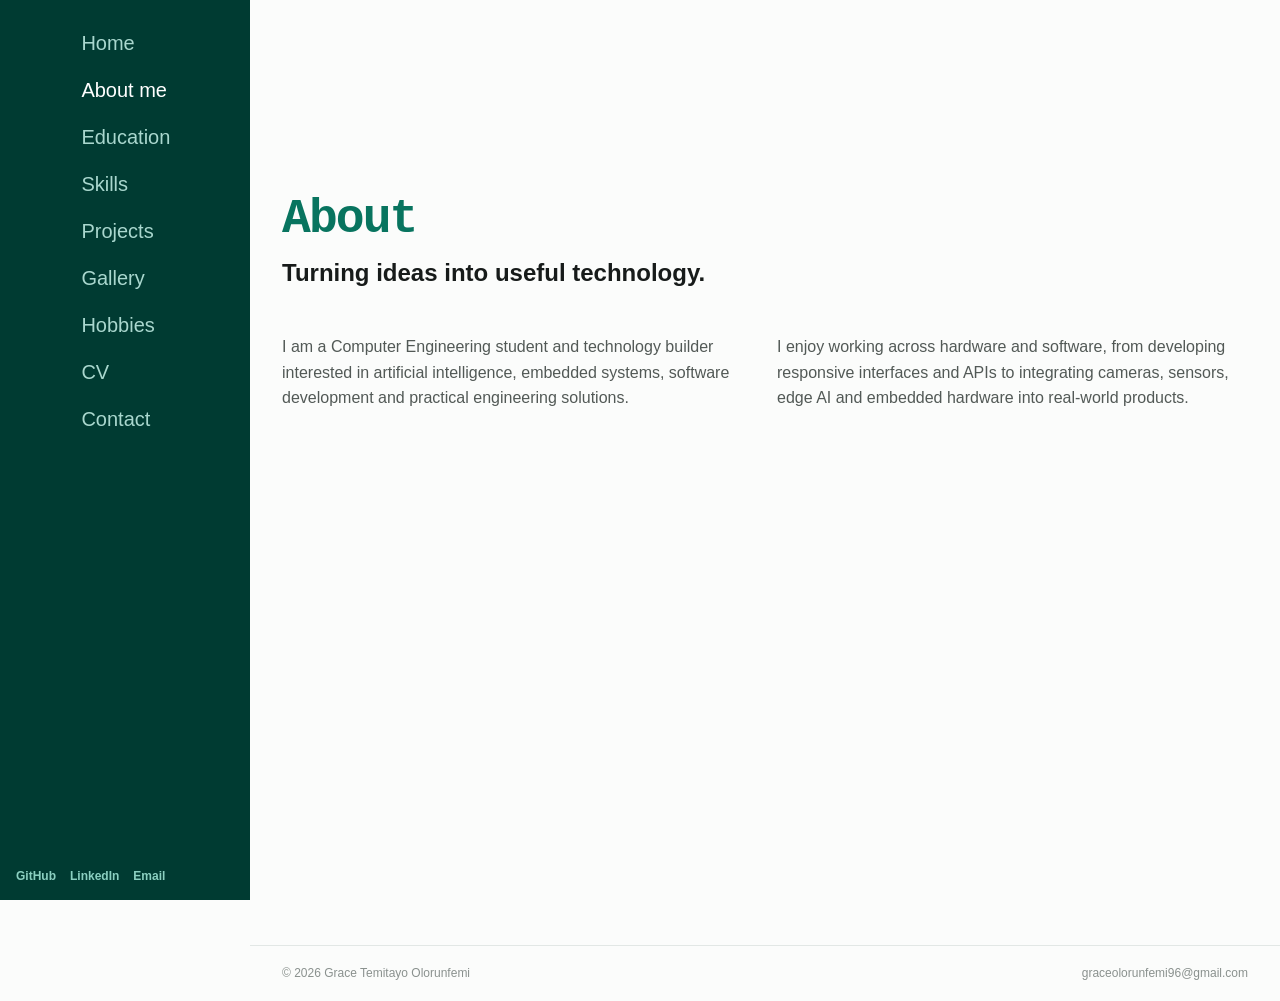
==== commit f1dfe06c: "Added footer" ====
--- a/about.html
+++ b/about.html
@@ -5,8 +5,39 @@
   <meta name="viewport" content="width=device-width, initial-scale=1.0">
   <meta name="description" content="About Grace Temitayo Olorunfemi, a Computer Engineering student and technology builder.">
   <link rel="icon" type="image/png" href="assets/images/grace.png">
-  <link rel="stylesheet" href="assets/style.css">
+  <link rel="stylesheet" href="assets/CSS/style.css">
   <title>About Grace</title>
+  <script type="application/ld+json">
+{
+  "@context": "https://schema.org",
+  "@graph": [
+    {
+      "@type": "AboutPage",
+      "@id": "https://gracetemitayo.netlify.app/about.html#page",
+      "url": "https://gracetemitayo.netlify.app/about.html",
+      "name": "About Grace Temitayo Olorunfemi",
+      "description": "Learn about Grace Temitayo Olorunfemi, a Computer Engineering student and technology builder.",
+      "mainEntity": {
+        "@id": "https://gracetemitayo.netlify.app/#grace"
+      }
+    },
+    {
+      "@type": "Person",
+      "@id": "https://gracetemitayo.netlify.app/#grace",
+      "name": "Grace Temitayo Olorunfemi",
+      "jobTitle": "Computer Engineering Student and Developer",
+      "description": "A technology builder working across hardware and software to create practical engineering solutions.",
+      "knowsAbout": [
+        "Artificial Intelligence",
+        "Embedded Systems",
+        "Software Development",
+        "Computer Vision",
+        "Hardware Integration"
+      ]
+    }
+  ]
+}
+</script>
 </head>
 <body>
 
@@ -56,7 +87,8 @@
   </main>
 
   <footer class="foot">
-    <span>© 2026 Grace Temitayo Olorunfemi</span>
-  </footer>
+  <span>© 2026 Grace Temitayo Olorunfemi</span>
+  <a href="mailto:graceolorunfemi96@gmail.com">graceolorunfemi96@gmail.com</a>
+</footer>
 </body>
 </html>
--- a/assets/CSS/style.css
+++ b/assets/CSS/style.css
@@ -0,0 +1,1207 @@
+:root {
+  --green-950: #003b32;
+  --green-900: #00483d;
+  --green-800: #075b4d;
+  --green-700: #08745f;
+  --green-600: #10806a;
+  --mint: #e1f3ee;
+  --mint-strong: #c9ebe2;
+  --white: #ffffff;
+  --off-white: #fbfcfb;
+  --text: #171b1a;
+  --muted: #747b78;
+  --border: #e2e7e5;
+  --shadow: 0 18px 50px rgba(0, 59, 50, 0.08);
+  --radius: 12px;
+  --sidebar-width: 230px;
+}
+
+* {
+  box-sizing: border-box;
+  margin: 0;
+  padding: 0;
+}
+
+html {
+  scroll-behavior: smooth;
+  scroll-padding-top: 76px;
+}
+
+body {
+  min-width: 320px;
+  background: var(--off-white);
+  color: var(--text);
+  font-family: Arial, Helvetica, sans-serif;
+  line-height: 1.6;
+  overflow-x: hidden;
+}
+
+#landing {
+  display: flex;
+  flex-direction: column;
+  align-items: center;
+}
+
+a {
+  color: inherit;
+  text-decoration: none;
+}
+
+button,
+input,
+textarea {
+  font: inherit;
+}
+
+.nav-open {
+  position: absolute;
+  opacity: 0;
+  pointer-events: none;
+}
+
+/* ---------------- Mobile header ---------------- */
+
+.phone-bar {
+  position: sticky;
+  top: 0;
+  z-index: 100;
+  height: 64px;
+  padding: 0 16px;
+  display: flex;
+  align-items: center;
+  justify-content: space-between;
+  background: var(--green-950);
+  color: white;
+}
+
+.phone-brand {
+  font-weight: 700;
+  letter-spacing: -0.02em;
+}
+
+.phone-mark,
+.mark {
+  display: none;
+  place-items: center;
+  width: 60px;
+  height: 38px;
+  border-radius: 8px;
+  background: var(--green-800);
+  color: white;
+  font-weight: 700;
+}
+
+.ham {
+  width: 36px;
+  height: 36px;
+  display: flex;
+  flex-direction: column;
+  justify-content: center;
+  gap: 5px;
+  cursor: pointer;
+}
+
+#work-2:hover {
+  background-color: var(--green-950);
+  color: white;
+}
+
+.ham span {
+  display: block;
+  width: 17px;
+  height: 2px;
+  border-radius: 2px;
+  background: white;
+}
+
+.photo {
+  border: 1px solid #003b32;
+  border-radius: 50%;
+  box-shadow: inset 0 0 10px rgba(0, 59, 50, 0.2);
+  width: 100%;
+}
+
+/* ---------------- Mobile nav drawer ---------------- */
+
+.side-nav {
+  position: fixed;
+  inset: 64px 0 auto 0;
+  z-index: 90;
+  max-height: 0;
+  overflow: hidden;
+  background: var(--green-950);
+  color: white;
+  transition: max-height 0.3s ease;
+}
+
+.links {
+  display: flex;
+  flex-direction: column;
+  margin-left: 30%;
+}
+
+.links a {
+  font-size: 20px;
+}
+
+.link {
+  display: flex;
+  align-items: center;
+  gap: 20px;
+  padding: 10px 4px;
+  color: #a9d7ce;
+  font-size: 14px;
+}
+
+.link:hover,
+.link.active {
+  color: white;
+}
+
+.link-icon {
+  width: 18px;
+  text-align: center;
+  color: #69c8b5;
+  font-size: 14px;
+}
+
+.side-nav-base {
+  display: none;
+}
+
+#nav-open:checked ~ .side-nav {
+  max-height: calc(100vh - 64px);
+  overflow-y: auto;
+}
+
+/* ---------------- General layout ---------------- */
+
+.main {
+  width: 100%;
+}
+
+.wrap {
+  width: 100%;
+  max-width: 1100px;
+  margin: 0 auto;
+  padding: 76px 16px;
+}
+
+.wrap-tight {
+  width: 100%;
+  max-width: 1100px;
+  margin: 0 auto;
+  padding: 76px 16px;
+}
+
+.splash {
+  min-height: calc(100vh - 64px);
+  display: flex;
+  align-items: center;
+  position: relative;
+  padding-top: 60px;
+  padding-bottom: 60px;
+}
+
+.splash-text {
+  width: 100%;
+}
+
+.cli,
+.splash-bio,
+.overline {
+  font-family: "Courier New", Courier, monospace;
+}
+
+.cli {
+  color: var(--green-700);
+  font-size: 13px;
+  margin-bottom: 10px;
+}
+
+.cli span {
+  margin-right: 9px;
+  font-weight: 700;
+}
+
+.splash h1 {
+  max-width: 720px;
+  font-size: clamp(2.25rem, 11vw, 4.7rem);
+  line-height: 1.02;
+  letter-spacing: -0.055em;
+  margin-bottom: 9px;
+}
+
+.splash-bio {
+  color: #666e6b;
+  font-size: 14px;
+}
+
+.splash-cta {
+  display: flex;
+  flex-direction: column;
+  gap: 10px;
+  margin-top: 36px;
+  max-width: 360px;
+}
+
+.btn {
+  min-height: 46px;
+  display: inline-flex;
+  justify-content: center;
+  align-items: center;
+  padding: 10px 18px;
+  border: 1px solid var(--green-700);
+  border-radius: 9px;
+  font-weight: 700;
+  font-size: 14px;
+  cursor: pointer;
+  transition: transform 0.2s ease, background 0.2s ease;
+}
+
+.btn:hover {
+  transform: translateY(-2px);
+}
+
+.btn-solid {
+  background: var(--green-700);
+  color: white;
+}
+
+.btn-solid:hover {
+  background: var(--green-800);
+}
+
+.btn-ghost {
+  background: transparent;
+  color: var(--green-800);
+}
+
+.chips,
+.stack,
+.hobby-chips {
+  display: flex;
+  flex-wrap: wrap;
+  gap: 8px;
+}
+
+.chips {
+  margin-top: 28px;
+}
+
+.chips span,
+.stack span,
+.hobby-chips span {
+  padding: 5px 12px;
+  border-radius: 999px;
+  background: var(--mint);
+  color: var(--green-900);
+  font-size: 12px;
+}
+
+.head-block {
+  margin-bottom: 34px;
+}
+
+.overline {
+  color: var(--green-700);
+  font-size: 20px;
+  margin-bottom: 8px;
+}
+
+.wrap h2 {
+  max-width: 700px;
+  font-size: clamp(1.8rem, 7vw, 3rem);
+  line-height: 1.1;
+  letter-spacing: -0.04em;
+}
+
+.split-2,
+.contact-split {
+  display: grid;
+  gap: 24px;
+}
+
+.split-2 p {
+  color: #525956;
+  max-width: 620px;
+  font-size: 16px;
+}
+
+.step-card,
+.skill-tile,
+.work-tile,
+.cv-panel {
+  border: 1px solid var(--border);
+  background: white;
+  border-radius: var(--radius);
+  box-shadow: var(--shadow);
+}
+
+.step-card {
+  position: relative;
+  display: flex;
+  gap: 18px;
+  padding: 22px;
+}
+
+.step-dot {
+  flex: 0 0 11px;
+  width: 11px;
+  height: 11px;
+  margin-top: 7px;
+  border-radius: 50%;
+  background: var(--green-700);
+  box-shadow: 0 0 0 6px var(--mint);
+}
+
+.micro-label {
+  color: var(--green-700);
+  text-transform: uppercase;
+  letter-spacing: 0.08em;
+  font-size: 10px;
+  font-weight: 700;
+}
+
+.step-card h3,
+.skill-tile h3,
+.work-tile h3,
+.cv-panel h3 {
+  margin: 4px 0 3px;
+  font-size: 18px;
+}
+
+.dim {
+  color: var(--muted);
+  font-size: 13px;
+}
+
+.skill-board,
+.work-board {
+  display: grid;
+  gap: 14px;
+}
+
+.skill-tile,
+.work-tile {
+  padding: 22px;
+}
+
+.tile-num,
+.work-num {
+  font-family: "Courier New", Courier, monospace;
+  color: #98a19e;
+  font-size: 12px;
+}
+
+.skill-tile p,
+.work-tile p {
+  margin-top: 9px;
+  color: var(--muted);
+  font-size: 14px;
+}
+
+.work-board {
+  grid-template-columns: 1fr;
+}
+
+.work-tile {
+  min-height: 230px;
+  display: flex;
+  flex-direction: column;
+}
+
+.work-top {
+  display: flex;
+  justify-content: space-between;
+  align-items: center;
+}
+
+.work-tile h3 {
+  font-size: 21px;
+  margin-top: 18px;
+}
+
+.work-tile .stack {
+  margin-top: auto;
+  padding-top: 22px;
+}
+
+.work-tile.is-featured {
+  background: var(--green-950);
+  color: white;
+  border-color: var(--green-950);
+}
+
+.work-tile.is-featured p {
+  color: #b7d4ce;
+}
+
+.work-tile.is-featured .micro-label {
+  color: #7ed1bf;
+}
+
+.work-tile.is-featured .chips span,
+.work-tile.is-featured .stack span {
+  background: rgba(255, 255, 255, 0.1);
+  color: white;
+}
+
+.hobby-chips span {
+  padding: 9px 15px;
+  font-size: 13px;
+}
+
+.cv-panel {
+  padding: 24px;
+  display: grid;
+  gap: 22px;
+  align-items: center;
+}
+
+.contact-intro {
+  max-width: 480px;
+  color: var(--muted);
+  margin-bottom: 16px;
+}
+
+.email-link {
+  color: var(--green-700);
+  font-weight: 700;
+  word-break: break-word;
+}
+
+.message-form {
+  display: grid;
+  gap: 15px;
+}
+
+.message-form label {
+  display: grid;
+  gap: 6px;
+  font-size: 13px;
+  font-weight: 700;
+}
+
+.message-form input,
+.message-form textarea {
+  width: 100%;
+  border: 1px solid var(--border);
+  border-radius: 8px;
+  background: white;
+  padding: 12px 13px;
+  outline: none;
+  color: var(--text);
+}
+
+.message-form input:focus,
+.message-form textarea:focus {
+  border-color: var(--green-700);
+  box-shadow: 0 0 0 3px var(--mint);
+}
+
+.message-form textarea {
+  resize: vertical;
+}
+
+.foot {
+  width: 100%;
+  padding: 24px 16px;
+  border-top: 1px solid var(--border);
+  color: #8a918e;
+  display: flex;
+  flex-direction: column;
+  gap: 8px;
+  align-items: center;
+  text-align: center;
+  font-size: 12px;
+}
+
+/* ---------------- Tablet ---------------- */
+
+@media (min-width: 600px) {
+  .splash-cta {
+    flex-direction: row;
+    max-width: none;
+  }
+
+  .phone-mark,
+  .mark {
+    display: grid;
+  }
+
+  .btn {
+    padding-left: 22px;
+    padding-right: 22px;
+  }
+
+  .split-2 {
+    grid-template-columns: 1fr 1fr;
+  }
+
+  .skill-board {
+    grid-template-columns: repeat(2, 1fr);
+  }
+
+  .work-board {
+    grid-template-columns: repeat(2, 1fr);
+  }
+
+  .work-tile.is-featured {
+    grid-column: 1 / -1;
+  }
+
+  .cv-panel {
+    grid-template-columns: 1fr auto;
+  }
+
+  .contact-split {
+    grid-template-columns: 0.85fr 1.15fr;
+    align-items: start;
+  }
+}
+
+/* ---------------- Desktop ---------------- */
+
+@media (min-width: 900px) {
+  body {
+    padding-left: var(--sidebar-width);
+  }
+
+  html {
+    scroll-padding-top: 20px;
+  }
+
+  .phone-mark,
+  .mark {
+    display: grid;
+  }
+
+  .phone-bar {
+    display: none;
+  }
+
+  .side-nav {
+    position: fixed;
+    inset: 0 auto 0 0;
+    width: var(--sidebar-width);
+    max-height: none;
+    height: 100vh;
+    overflow: hidden;
+    display: flex;
+    flex-direction: column;
+    justify-content: space-between;
+    padding: 20px 16px 14px;
+    background: var(--green-950);
+  }
+
+  .side-nav-top {
+    width: 100%;
+  }
+
+  .mark {
+    margin-bottom: 20px;
+  }
+
+  .links {
+    padding: 0;
+    gap: 1px;
+  }
+
+  .link {
+    padding: 7px 0;
+    font-size: 13px;
+  }
+
+  .side-nav-base {
+    display: block;
+  }
+
+  .peer-links {
+    display: flex;
+    gap: 14px;
+  }
+
+  .peer-links a {
+    color: #8bd0c1;
+    font-size: 12px;
+    font-weight: 700;
+  }
+
+  .main {
+    min-height: calc(100vh - 58px);
+  }
+
+  .wrap {
+    padding: 90px 32px;
+    margin-top: 10%;
+  }
+
+  .wrap-tight {
+    padding: 90px 32px;
+  }
+
+  .splash {
+    min-height: 100vh;
+    padding-top: 50px;
+    padding-bottom: 70px;
+  }
+
+  .big-avatar {
+    width: 190px;
+    height: 190px;
+    border-radius: 50%;
+    margin: auto;
+    display: grid;
+    place-items: center;
+    background: linear-gradient(145deg, #f5faf8, #e4f2ee);
+    color: var(--green-700);
+    font-size: 44px;
+    font-weight: 800;
+  }
+
+  .snippet {
+    position: absolute;
+    right: 0;
+    bottom: 0;
+    display: grid;
+    grid-template-columns: 25px 1fr;
+    gap: 3px 10px;
+    width: 145px;
+    padding: 14px;
+    border: 1px solid var(--border);
+    border-radius: 9px;
+    background: white;
+    box-shadow: var(--shadow);
+    color: var(--green-800);
+    font: 11px/1.4 "Courier New", monospace;
+  }
+
+  .snippet span:nth-child(odd) {
+    color: #a3aaa7;
+  }
+
+  .splash h1 {
+    max-width: 680px;
+  }
+
+  .splash-text {
+    max-width: 760px;
+  }
+
+  .head-block {
+    margin-bottom: 42px;
+  }
+
+  .skill-board {
+    grid-template-columns: repeat(4, 1fr);
+  }
+
+  .work-board {
+    grid-template-columns: repeat(2, 1fr);
+  }
+
+  .work-tile.is-featured {
+    grid-column: auto;
+  }
+
+  .foot {
+    margin-left: 0;
+    padding: 18px 32px;
+    flex-direction: row;
+    justify-content: space-between;
+    text-align: left;
+  }
+}
+
+/* ---------------- Large desktop ---------------- */
+
+@media (min-width: 1200px) {
+  :root {
+    --sidebar-width: 250px;
+  }
+
+  .wrap {
+    padding-left: 32px;
+    padding-right: 32px;
+  }
+
+  .wrap-tight {
+    padding-left: 32px;
+    padding-right: 32px;
+  }
+}
+
+/* Accessibility / reduced motion */
+
+@media (prefers-reduced-motion: reduce) {
+  html {
+    scroll-behavior: auto;
+  }
+
+  * {
+    transition: none !important;
+  }
+}
+
+/* =========================================================
+   Home / splash refinements
+   ========================================================= */
+
+#landing {
+  display: grid;
+  grid-template-columns: 1fr;
+  align-content: center;
+  gap: 38px;
+  min-height: calc(100svh - 64px);
+  padding-top: clamp(52px, 10vw, 76px);
+  padding-bottom: clamp(52px, 12vw, 82px);
+  overflow: hidden;
+  isolation: isolate;
+}
+
+.splash-text {
+  width: 100%;
+  max-width: 690px;
+}
+
+.cli {
+  display: flex;
+  align-items: center;
+  gap: 8px;
+  width: fit-content;
+  margin-bottom: 15px;
+  padding: 6px 10px;
+  border: 1px solid var(--mint-strong);
+  border-radius: 999px;
+  background: rgba(225, 243, 238, 0.65);
+  color: var(--green-800);
+  font-size: 11px;
+  font-weight: 700;
+  letter-spacing: 0.02em;
+}
+
+.cli span {
+  margin: 0;
+}
+
+.cli span:first-child {
+  color: var(--green-700);
+}
+
+.cli-cmd {
+  color: var(--muted);
+}
+
+.splash-label {
+  margin-bottom: 12px;
+  color: var(--green-700);
+  font-size: clamp(0.72rem, 2.8vw, 0.88rem);
+  font-weight: 700;
+  letter-spacing: 0.055em;
+  line-height: 1.4;
+  text-transform: uppercase;
+}
+
+.splash h1 {
+  max-width: 760px;
+  margin-bottom: 18px;
+  font-family: Arial, Helvetica, sans-serif;
+  font-size: clamp(2.7rem, 12.5vw, 5.7rem);
+  font-weight: 800;
+  letter-spacing: -0.065em;
+  line-height: 0.96;
+}
+
+.splash h1 span {
+  display: block;
+  color: var(--green-700);
+}
+
+.splash-bio {
+  max-width: 590px;
+  color: #59615e;
+  font-family: Arial, Helvetica, sans-serif;
+  font-size: clamp(0.98rem, 3.8vw, 1.12rem);
+  line-height: 1.75;
+}
+
+.splash-cta {
+  display: grid;
+  grid-template-columns: 1fr;
+  width: 100%;
+  max-width: 360px;
+  margin-top: 30px;
+  gap: 11px;
+}
+
+.splash-cta .btn {
+  width: 100%;
+  min-height: 50px;
+}
+
+.btn {
+  transition:
+    transform 0.2s ease,
+    box-shadow 0.2s ease,
+    background 0.2s ease,
+    color 0.2s ease;
+}
+
+.btn:hover {
+  transform: translateY(-2px);
+}
+
+.btn:focus-visible,
+.link:focus-visible,
+.peer-links a:focus-visible {
+  outline: 3px solid #72d2bf;
+  outline-offset: 3px;
+}
+
+.btn-solid {
+  box-shadow: 0 10px 22px rgba(8, 116, 95, 0.18);
+}
+
+.btn-solid:hover {
+  box-shadow: 0 14px 28px rgba(8, 116, 95, 0.26);
+}
+
+.btn-ghost {
+  background: rgba(255, 255, 255, 0.72);
+}
+
+.btn-ghost:hover {
+  background: var(--mint);
+}
+
+.chips {
+  max-width: 560px;
+  margin-top: 25px;
+  gap: 8px;
+}
+
+.chips span {
+  padding: 6px 11px;
+  border: 1px solid var(--mint-strong);
+  background: rgba(225, 243, 238, 0.75);
+  color: var(--green-900);
+  font-size: 11px;
+  font-weight: 700;
+}
+
+.photo-ring {
+  position: relative;
+  z-index: 1;
+  width: 100%;
+  height: 88%;
+  margin: 4% auto 0;
+  overflow: hidden;
+  border: 3px solid var(--white);
+  border-radius: 50%;
+  background: var(--mint-strong);
+  box-shadow: 0 22px 45px rgba(0, 59, 50, 0.18);
+}
+
+.photo {
+  display: block;
+  width: 100%;
+  height: 100%;
+  border: 0;
+  border-radius: 0;
+  object-fit: cover;
+  object-position: center top;
+  box-shadow: none;
+}
+
+.online-pill {
+  position: absolute;
+  z-index: 2;
+  left: 0;
+  bottom: 8%;
+  display: inline-flex;
+  align-items: center;
+  gap: 8px;
+  padding: 9px 12px;
+  border: 1px solid var(--border);
+  border-radius: 999px;
+  background: rgba(255, 255, 255, 0.94);
+  box-shadow: 0 10px 25px rgba(0, 59, 50, 0.12);
+  color: var(--green-900);
+  font-size: 11px;
+  font-weight: 700;
+  white-space: nowrap;
+}
+
+.pulse {
+  width: 8px;
+  height: 8px;
+  border-radius: 50%;
+  background: #23a784;
+  box-shadow: 0 0 0 4px rgba(35, 167, 132, 0.14);
+}
+
+.code-chip {
+  position: absolute;
+  z-index: 2;
+  right: -4%;
+  top: 13%;
+  display: grid;
+  grid-template-columns: 22px 1fr;
+  gap: 3px 8px;
+  padding: 10px 11px;
+  border: 1px solid var(--border);
+  border-radius: 10px;
+  background: rgba(255, 255, 255, 0.94);
+  box-shadow: var(--shadow);
+  color: var(--green-800);
+  font: 10px/1.45 "Courier New", monospace;
+}
+
+.code-chip span:nth-child(odd) {
+  color: #9ca5a1;
+}
+
+/* Small tablets */
+@media (min-width: 520px) {
+  #landing {
+    gap: 44px;
+  }
+
+  .phone-mark,
+  .mark {
+    display: grid;
+  }
+
+  .splash-cta {
+    display: flex;
+    max-width: none;
+  }
+
+  .splash-cta .btn {
+    width: auto;
+  }
+}
+
+/* Desktop layout */
+@media (min-width: 900px) {
+  #landing {
+    grid-template-columns: minmax(0, 1fr) minmax(280px, 390px);
+    align-items: center;
+    column-gap: clamp(45px, 7vw, 110px);
+    min-height: 100vh;
+    padding-top: 70px;
+    padding-bottom: 70px;
+  }
+
+  .splash h1 {
+    font-size: clamp(4rem, 6vw, 5.7rem);
+  }
+
+  .photo-ring {
+    width: 100%;
+    height: 90%;
+  }
+
+  .online-pill {
+    left: -5%;
+  }
+
+  .code-chip {
+    right: -6%;
+  }
+}
+
+/* ---------------- Gallery (CSS-only, no JS) ---------------- */
+
+.pic-filter {
+  position: absolute;
+  opacity: 0;
+  pointer-events: none;
+}
+
+.pic-tabs {
+  display: flex;
+  flex-wrap: wrap;
+  gap: 8px;
+  margin-bottom: 24px;
+}
+
+.pic-tab {
+  display: inline-flex;
+  align-items: center;
+  padding: 8px 16px;
+  border: 1px solid var(--border);
+  border-radius: 999px;
+  background: white;
+  color: var(--muted);
+  font-size: 13px;
+  font-weight: 700;
+  cursor: pointer;
+  transition: background 0.2s ease, color 0.2s ease, border-color 0.2s ease;
+}
+
+.pic-tab:hover {
+  border-color: var(--green-700);
+  color: var(--green-800);
+}
+
+.pic-filter:focus-visible + .pic-tabs label,
+.pic-filter:focus-visible ~ .pic-tabs label {
+  outline: 3px solid #72d2bf;
+  outline-offset: 3px;
+}
+
+#pics-all:checked ~ .pic-tabs label[for="pics-all"],
+#pics-competitions:checked ~ .pic-tabs label[for="pics-competitions"],
+#pics-projects:checked ~ .pic-tabs label[for="pics-projects"],
+#pics-teaching:checked ~ .pic-tabs label[for="pics-teaching"],
+#pics-campus:checked ~ .pic-tabs label[for="pics-campus"] {
+  background: var(--green-700);
+  border-color: var(--green-700);
+  color: white;
+}
+
+.pic-board {
+  display: grid;
+  grid-template-columns: repeat(2, 1fr);
+  gap: 14px;
+}
+
+#pics-competitions:checked ~ .pic-board .pic:not([data-category="competitions"]),
+#pics-projects:checked ~ .pic-board .pic:not([data-category="projects"]),
+#pics-teaching:checked ~ .pic-board .pic:not([data-category="teaching"]),
+#pics-campus:checked ~ .pic-board .pic:not([data-category="campus"]) {
+  display: none;
+}
+
+.pic {
+  display: block;
+  position: relative;
+  aspect-ratio: 4 / 5;
+  overflow: hidden;
+  border: 1px solid var(--border);
+  border-radius: var(--radius);
+  background: linear-gradient(145deg, var(--mint), var(--mint-strong));
+  box-shadow: var(--shadow);
+  cursor: pointer;
+}
+
+.pic img {
+  display: block;
+  width: 100%;
+  height: 100%;
+  object-fit: cover;
+  transition: transform 0.35s ease;
+}
+
+.pic:hover img {
+  transform: scale(1.06);
+}
+
+.pic-cap {
+  position: absolute;
+  inset: auto 0 0 0;
+  padding: 12px;
+  background: linear-gradient(to top, rgba(0, 59, 50, 0.82), rgba(0, 59, 50, 0));
+  color: white;
+  opacity: 0;
+  transform: translateY(6px);
+  transition: opacity 0.25s ease, transform 0.25s ease;
+}
+
+.pic:hover .pic-cap,
+.pic:focus-visible .pic-cap {
+  opacity: 1;
+  transform: translateY(0);
+}
+
+.pic-cap span {
+  display: block;
+  font-size: 11px;
+  font-weight: 700;
+  text-transform: uppercase;
+  letter-spacing: 0.06em;
+  color: #9fe3d3;
+  margin-bottom: 2px;
+}
+
+.pic-cap strong {
+  font-size: 13px;
+  font-weight: 700;
+}
+
+/* Lightbox — pure CSS via :target */
+
+.lb {
+  position: fixed;
+  inset: 0;
+  z-index: 200;
+  display: none;
+  align-items: center;
+  justify-content: center;
+  padding: 24px;
+}
+
+.lb:target {
+  display: flex;
+}
+
+.lb-bg {
+  position: absolute;
+  inset: 0;
+  background: rgba(0, 20, 16, 0.88);
+}
+
+.lb-frame {
+  position: relative;
+  z-index: 1;
+  width: 100%;
+  max-width: 720px;
+}
+
+.lb-frame img {
+  display: block;
+  width: 100%;
+  max-height: 78vh;
+  object-fit: contain;
+  border-radius: 10px;
+  background: var(--mint-strong);
+}
+
+.lb-cap {
+  margin-top: 12px;
+  color: #d7ece7;
+  font-size: 13px;
+  text-align: center;
+}
+
+.lb-x {
+  position: absolute;
+  top: -18px;
+  right: -6px;
+  width: 34px;
+  height: 34px;
+  display: grid;
+  place-items: center;
+  border: none;
+  border-radius: 50%;
+  background: white;
+  color: var(--green-900);
+  font-size: 16px;
+  font-weight: 700;
+  text-decoration: none;
+}
+
+@media (min-width: 600px) {
+  .pic-board {
+    grid-template-columns: repeat(3, 1fr);
+  }
+}
+
+@media (min-width: 900px) {
+  .pic-board {
+    grid-template-columns: repeat(4, 1fr);
+    gap: 16px;
+  }
+}
